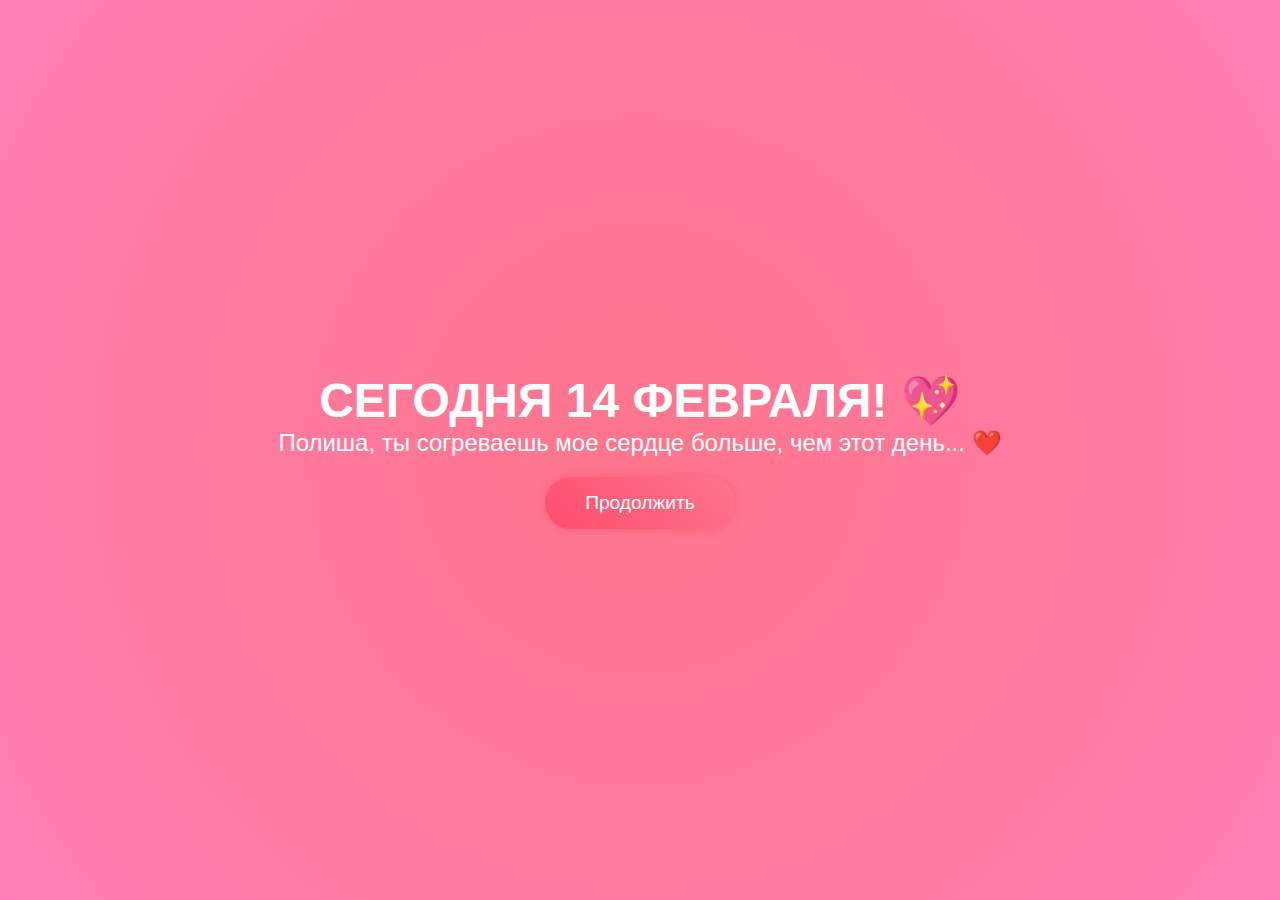
==== index.html @ 6b78fdbe "first" ====
<!DOCTYPE html>
<html lang="ru">


<head>
    <meta charset="UTF-8">
    <meta name="viewport" content="width=device-width, initial-scale=1.0">
    <title>Полиша, с Днем Святого Валентина! ❤️</title>
    <link rel="stylesheet" href="style.css">
</head>

<body>
    <div class="hearts-container"></div>

    <div class="content">
        <h1 class="glowing-text">Сегодня <span class="highlight">14 февраля</span>! 💖</h1>
        <p class="subtitle">Полиша, ты согреваешь мое сердце больше, чем этот день... ❤️</p>

        <button class="glowing-button" onclick="startLoveMagic()">Продолжить</button>
    </div>

    <script>
        function startLoveMagic() {
            window.location.href = "index2.html";
        }

        function createHeart() {
            const heart = document.createElement("div");
            heart.classList.add("heart");
            heart.style.left = Math.random() * 100 + "vw";
            heart.style.animationDuration = Math.random() * 2 + 3 + "s";
            document.querySelector(".hearts-container").appendChild(heart);
            setTimeout(() => {
                heart.remove();
            }, 5000);
        }
        setInterval(createHeart, 300);
    </script>
</body>

</html>
---- style.css ----
/* Общие стили */
* {
    margin: 0;
    padding: 0;
    box-sizing: border-box;
    font-family: 'Arial', sans-serif;
}

body {
    display: flex;
    justify-content: center;
    align-items: center;
    height: 100vh;
    overflow: hidden;
    background: radial-gradient(circle, #ff758c, #ff7eb3);
}

/* Контейнер с летающими сердечками */
.hearts-container {
    position: absolute;
    width: 100%;
    height: 100%;
    overflow: hidden;
}

.heart {
    position: absolute;
    bottom: -50px;
    width: 20px;
    height: 20px;
    background: red;
    transform: rotate(-45deg);
    animation: floatUp linear infinite;
}

.heart::before,
.heart::after {
    content: "";
    position: absolute;
    width: 20px;
    height: 20px;
    background: red;
    border-radius: 50%;
}

.heart::before {
    top: -10px;
    left: 0;
}

.heart::after {
    left: 10px;
    top: 0;
}

/* Анимация сердечек */
@keyframes floatUp {
    0% {
        transform: translateY(0) rotate(-45deg);
        opacity: 1;
    }
    100% {
        transform: translateY(-100vh) rotate(-45deg);
        opacity: 0;
    }
}

/* Центрированное содержимое */
.content {
    text-align: center;
    color: white;
    z-index: 2;
}

/* Светящийся заголовок */
.glowing-text {
    font-size: 3rem;
    text-transform: uppercase;
    font-weight: bold;
    animation: glow 2s infinite alternate;
}

@keyframes glow {
    0% { text-shadow: 0 0 10px #ff96a8, 0 0 20px #ff758c; }
    100% { text-shadow: 0 0 20px #ff758c, 0 0 30px #ff96a8; }
}

/* Подзаголовок */
.subtitle {
    font-size: 1.5rem;
    margin-bottom: 20px;
}

/* Кнопка */
.glowing-button {
    padding: 15px 40px;
    border: none;
    font-size: 1.2rem;
    color: white;
    background: linear-gradient(45deg, #ff4d6d, #ff758c);
    border-radius: 30px;
    box-shadow: 0 0 10px rgba(255, 71, 87, 0.5);
    cursor: pointer;
    transition: 0.3s;
}

.glowing-button:hover {
    box-shadow: 0 0 20px rgba(255, 71, 87, 0.8);
    transform: scale(1.1);
}

/* Адаптивность */
@media (max-width: 600px) {
    .glowing-text {
        font-size: 2rem;
    }

    .subtitle {
        font-size: 1.2rem;
    }

    .glowing-button {
        font-size: 1rem;
        padding: 12px 30px;
    }
}
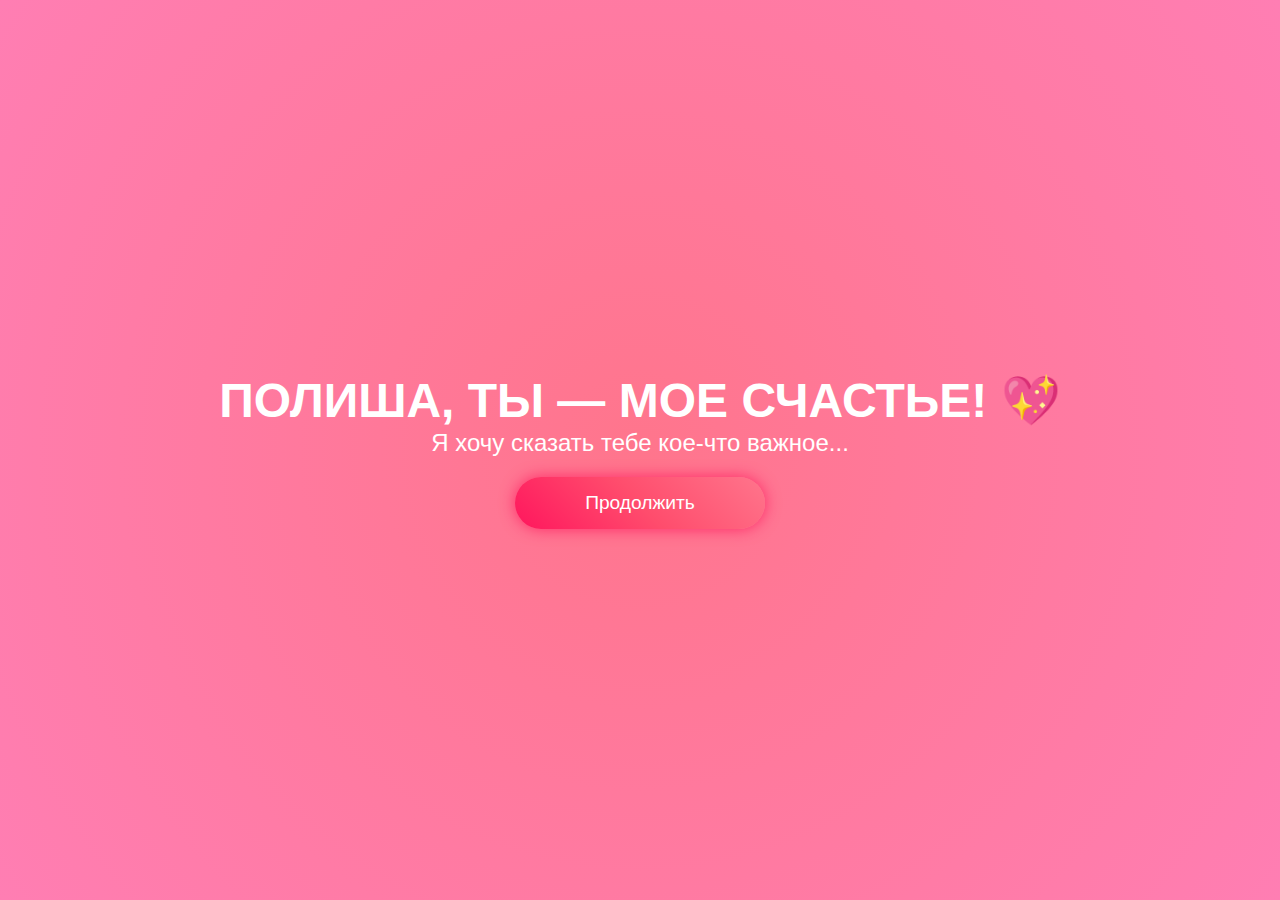
==== commit c3069299: "https://github.com/CHDevel0per/Polina14Feb.git" ====
--- a/index.html
+++ b/index.html
@@ -1,41 +1,35 @@
 <!DOCTYPE html>
 <html lang="ru">
-
-
 <head>
     <meta charset="UTF-8">
     <meta name="viewport" content="width=device-width, initial-scale=1.0">
-    <title>Полиша, с Днем Святого Валентина! ❤️</title>
+    <title>Полиша, ты — мое счастье! ❤️</title>
     <link rel="stylesheet" href="style.css">
 </head>
-
 <body>
     <div class="hearts-container"></div>
 
     <div class="content">
-        <h1 class="glowing-text">Сегодня <span class="highlight">14 февраля</span>! 💖</h1>
-        <p class="subtitle">Полиша, ты согреваешь мое сердце больше, чем этот день... ❤️</p>
+        <h1 class="glowing-text">Полиша, ты — мое счастье! 💖</h1>
+        <p class="subtitle">Я хочу сказать тебе кое-что важное...</p>
 
-        <button class="glowing-button" onclick="startLoveMagic()">Продолжить</button>
+        <div class="button-container">
+            <a href="index2.html" class="love-button">Продолжить</a>
+        </div>
     </div>
 
     <script>
-        function startLoveMagic() {
-            window.location.href = "index2.html";
+        // Создание случайных сердечек
+        const heartsContainer = document.querySelector('.hearts-container');
+        for (let i = 0; i < 30; i++) {
+            const heart = document.createElement('div');
+            heart.classList.add('heart');
+            heart.style.left = `${Math.random() * 100}vw`;  // случайная позиция по горизонтали
+            heart.style.bottom = `-${Math.random() * 20 + 5}vh`; // случайная позиция по вертикали (чтобы они появлялись снизу)
+            heart.style.animationDuration = `${Math.random() * 4 + 3}s`; // случайная длительность анимации
+            heart.style.animationDelay = `${Math.random() * 2}s`; // случайная задержка
+            heartsContainer.appendChild(heart);
         }
-
-        function createHeart() {
-            const heart = document.createElement("div");
-            heart.classList.add("heart");
-            heart.style.left = Math.random() * 100 + "vw";
-            heart.style.animationDuration = Math.random() * 2 + 3 + "s";
-            document.querySelector(".hearts-container").appendChild(heart);
-            setTimeout(() => {
-                heart.remove();
-            }, 5000);
-        }
-        setInterval(createHeart, 300);
     </script>
 </body>
-
 </html>
--- a/style.css
+++ b/style.css
@@ -10,9 +10,11 @@
     display: flex;
     justify-content: center;
     align-items: center;
+    flex-direction: column;
     height: 100vh;
     overflow: hidden;
     background: radial-gradient(circle, #ff758c, #ff7eb3);
+    text-align: center;
 }
 
 /* Контейнер с летающими сердечками */
@@ -21,13 +23,15 @@
     width: 100%;
     height: 100%;
     overflow: hidden;
+    top: 0;
+    left: 0;
+    pointer-events: none;
 }
 
 .heart {
     position: absolute;
-    bottom: -50px;
-    width: 20px;
-    height: 20px;
+    width: 30px;
+    height: 30px;
     background: red;
     transform: rotate(-45deg);
     animation: floatUp linear infinite;
@@ -37,30 +41,39 @@
 .heart::after {
     content: "";
     position: absolute;
-    width: 20px;
-    height: 20px;
+    width: 30px;
+    height: 30px;
     background: red;
     border-radius: 50%;
 }
 
 .heart::before {
-    top: -10px;
+    top: -15px;
     left: 0;
 }
 
 .heart::after {
-    left: 10px;
+    left: 15px;
     top: 0;
 }
 
-/* Анимация сердечек */
+/* Анимация подъема сердечек */
 @keyframes floatUp {
     0% {
-        transform: translateY(0) rotate(-45deg);
+        transform: translateX(0) translateY(0) rotate(-45deg);
         opacity: 1;
     }
+    25% {
+        transform: translateX(-10px) translateY(-30vh) rotate(-45deg);
+    }
+    50% {
+        transform: translateX(10px) translateY(-60vh) rotate(-45deg);
+    }
+    75% {
+        transform: translateX(-5px) translateY(-80vh) rotate(-45deg);
+    }
     100% {
-        transform: translateY(-100vh) rotate(-45deg);
+        transform: translateX(0) translateY(-100vh) rotate(-45deg);
         opacity: 0;
     }
 }
@@ -91,36 +104,36 @@
     margin-bottom: 20px;
 }
 
-/* Кнопка */
-.glowing-button {
+/* Кнопки */
+.love-button, .back-button {
+    display: inline-block;
     padding: 15px 40px;
-    border: none;
     font-size: 1.2rem;
     color: white;
-    background: linear-gradient(45deg, #ff4d6d, #ff758c);
+    border: none;
     border-radius: 30px;
-    box-shadow: 0 0 10px rgba(255, 71, 87, 0.5);
+    box-shadow: 0 0 15px rgba(255, 22, 93, 0.8);
     cursor: pointer;
     transition: 0.3s;
+    width: 250px;
+    text-decoration: none;
 }
 
-.glowing-button:hover {
-    box-shadow: 0 0 20px rgba(255, 71, 87, 0.8);
+.love-button {
+    background: linear-gradient(45deg, #ff165d, #ff4d6d, #ff758c);
+}
+
+.love-button:hover {
+    box-shadow: 0 0 25px rgba(255, 22, 93, 1);
     transform: scale(1.1);
 }
 
-/* Адаптивность */
-@media (max-width: 600px) {
-    .glowing-text {
-        font-size: 2rem;
-    }
+.back-button {
+    background: linear-gradient(45deg, #555, #777);
+    margin-top: 30px;
+}
 
-    .subtitle {
-        font-size: 1.2rem;
-    }
-
-    .glowing-button {
-        font-size: 1rem;
-        padding: 12px 30px;
-    }
+.back-button:hover {
+    box-shadow: 0 0 20px rgba(100, 100, 100, 0.8);
+    transform: scale(1.1);
 }
